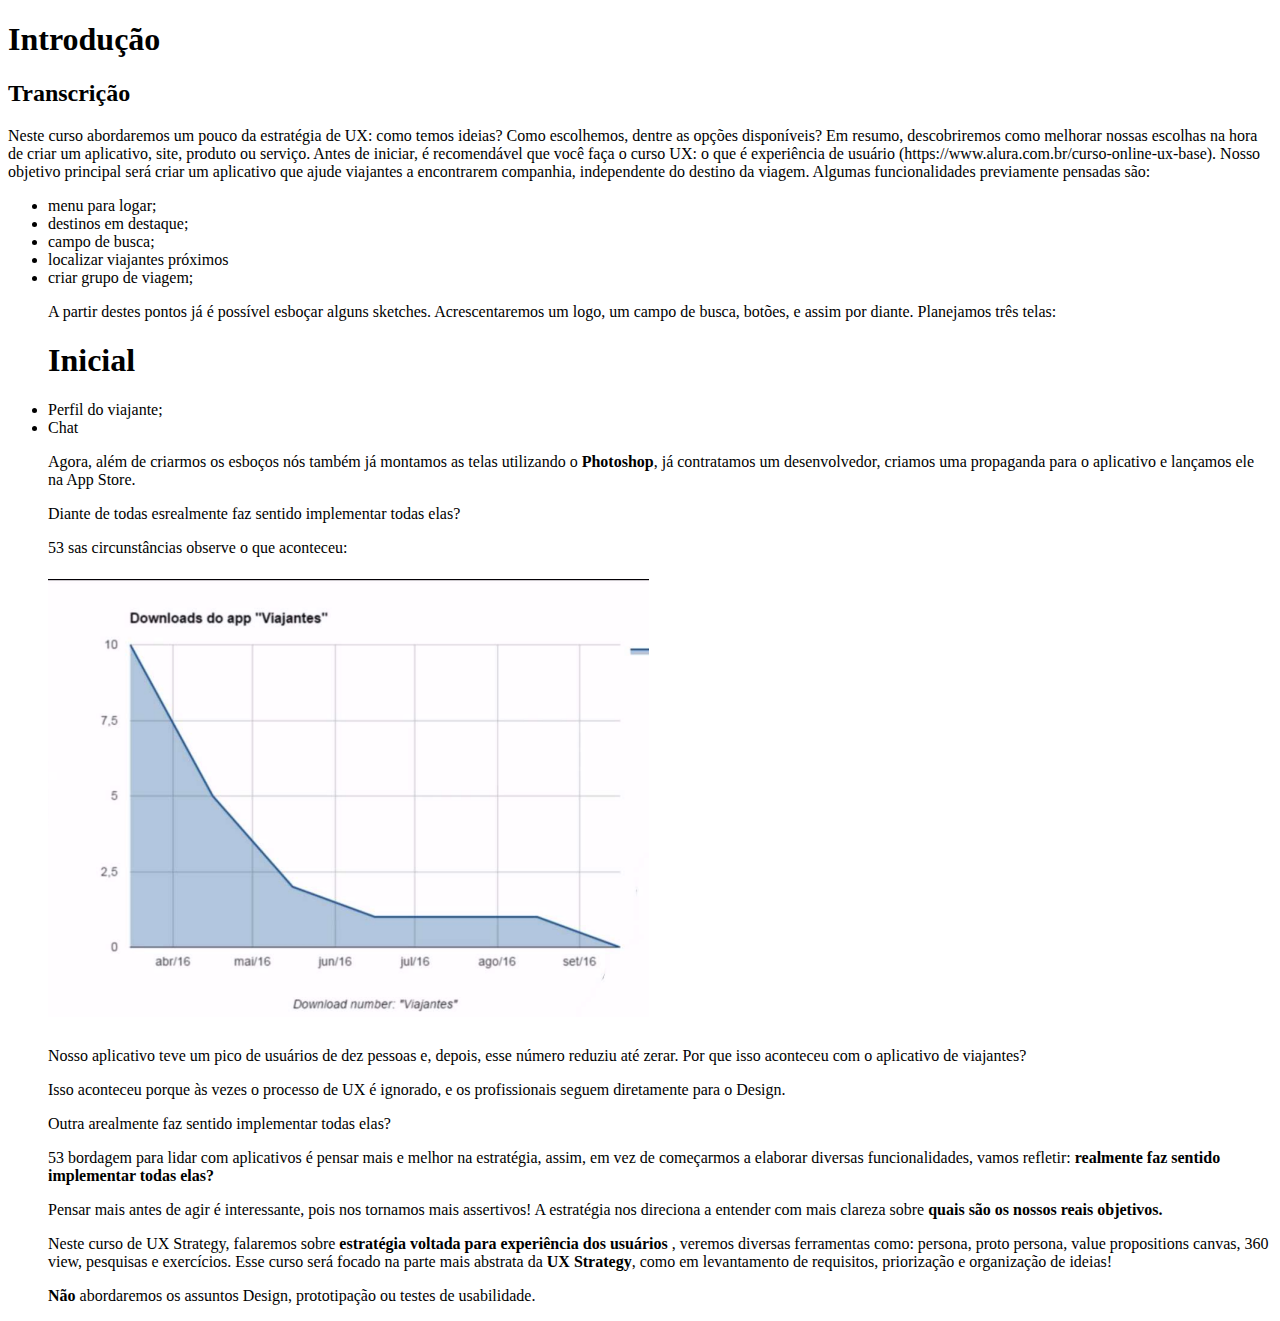
==== 22-05.html @ 88cf8002 "Rename 22-05 to 22-05.html" ====
<!DOCTYPE html>
<html>
<head>
<meta charset="UTF-8"/>
<title>trasncrição aula</title>
</head>
<body>
  
  <h1>Introdução</h1>
  
  <h2>Transcrição</h2>
  
  <p>Neste curso abordaremos um pouco da estratégia de UX: como temos ideias? 
Como escolhemos, dentre as opções disponíveis? Em resumo, descobriremos 
como melhorar nossas escolhas na hora de criar um aplicativo, site, produto ou 
serviço. Antes de iniciar, é recomendável que você faça o curso UX: o que é 
experiência de usuário (https://www.alura.com.br/curso-online-ux-base). 
Nosso objetivo principal será criar um aplicativo que ajude viajantes a 
encontrarem companhia, independente do destino da viagem. Algumas funcionalidades previamente pensadas são:</p>
<ul>
  <li>menu para logar; </li>
   <li>destinos em destaque; </li>
  <li>campo de busca; </li>
    <li>localizar viajantes próximos </li>
    <li>criar grupo de viagem; </li>
  
  <p>A partir destes pontos já é possível esboçar alguns sketches. Acrescentaremos 
um logo, um campo de busca, botões, e assim por diante. Planejamos três 
    telas:</p>
  <h1>Inicial</h1>
  <li>Perfil do viajante;</li>
<li>Chat</li>
  
  <p>Agora, além de criarmos os esboços nós também já montamos as telas 
utilizando o <b>Photoshop</b>, já contratamos um desenvolvedor, criamos uma 
    propaganda para o aplicativo e lançamos ele na App Store.</p>
  <p>Diante de todas esrealmente faz sentido implementar todas elas? </b> </p>
53
  sas circunstâncias observe o que aconteceu:</p>
<img src="Captura de tela_2023-05-16_07-49-35.png"
    align="center"/>
  
  
  
  <p>Nosso aplicativo teve um pico de usuários de dez pessoas e, depois, esse 
número reduziu até zerar. Por que isso aconteceu com o aplicativo de 
    viajantes?</p>
  
  <p>Isso aconteceu porque às vezes o processo de UX é ignorado, e os profissionais 
    seguem diretamente para o Design.</p>
  
  <p>Outra arealmente faz sentido implementar todas elas? </b> </p>
53
  bordagem para lidar com aplicativos é pensar mais e melhor na 
estratégia, assim, em vez de começarmos a elaborar diversas funcionalidades, 
    vamos refletir: <b>realmente faz sentido implementar todas elas? </b> </p>
  
  <p>Pensar mais antes de agir é interessante, pois nos tornamos mais assertivos! A 
estratégia nos direciona a entender com mais clareza sobre <b>quais são os nossos 
    reais objetivos.</b> </p>
  <p>Neste curso de UX Strategy, falaremos sobre <b> estratégia voltada para 
    experiência dos usuários </b>, veremos diversas ferramentas como: persona, proto persona, value propositions canvas, 360 view, pesquisas e exercícios. Esse 
    curso será focado na parte mais abstrata da <b>UX Strategy</b>, como em 
    levantamento de requisitos, priorização e organização de ideias!</p>
    <p> <b>Não</b> abordaremos os assuntos Design, prototipação ou testes de usabilidade. </p>


  
</body>
</html>
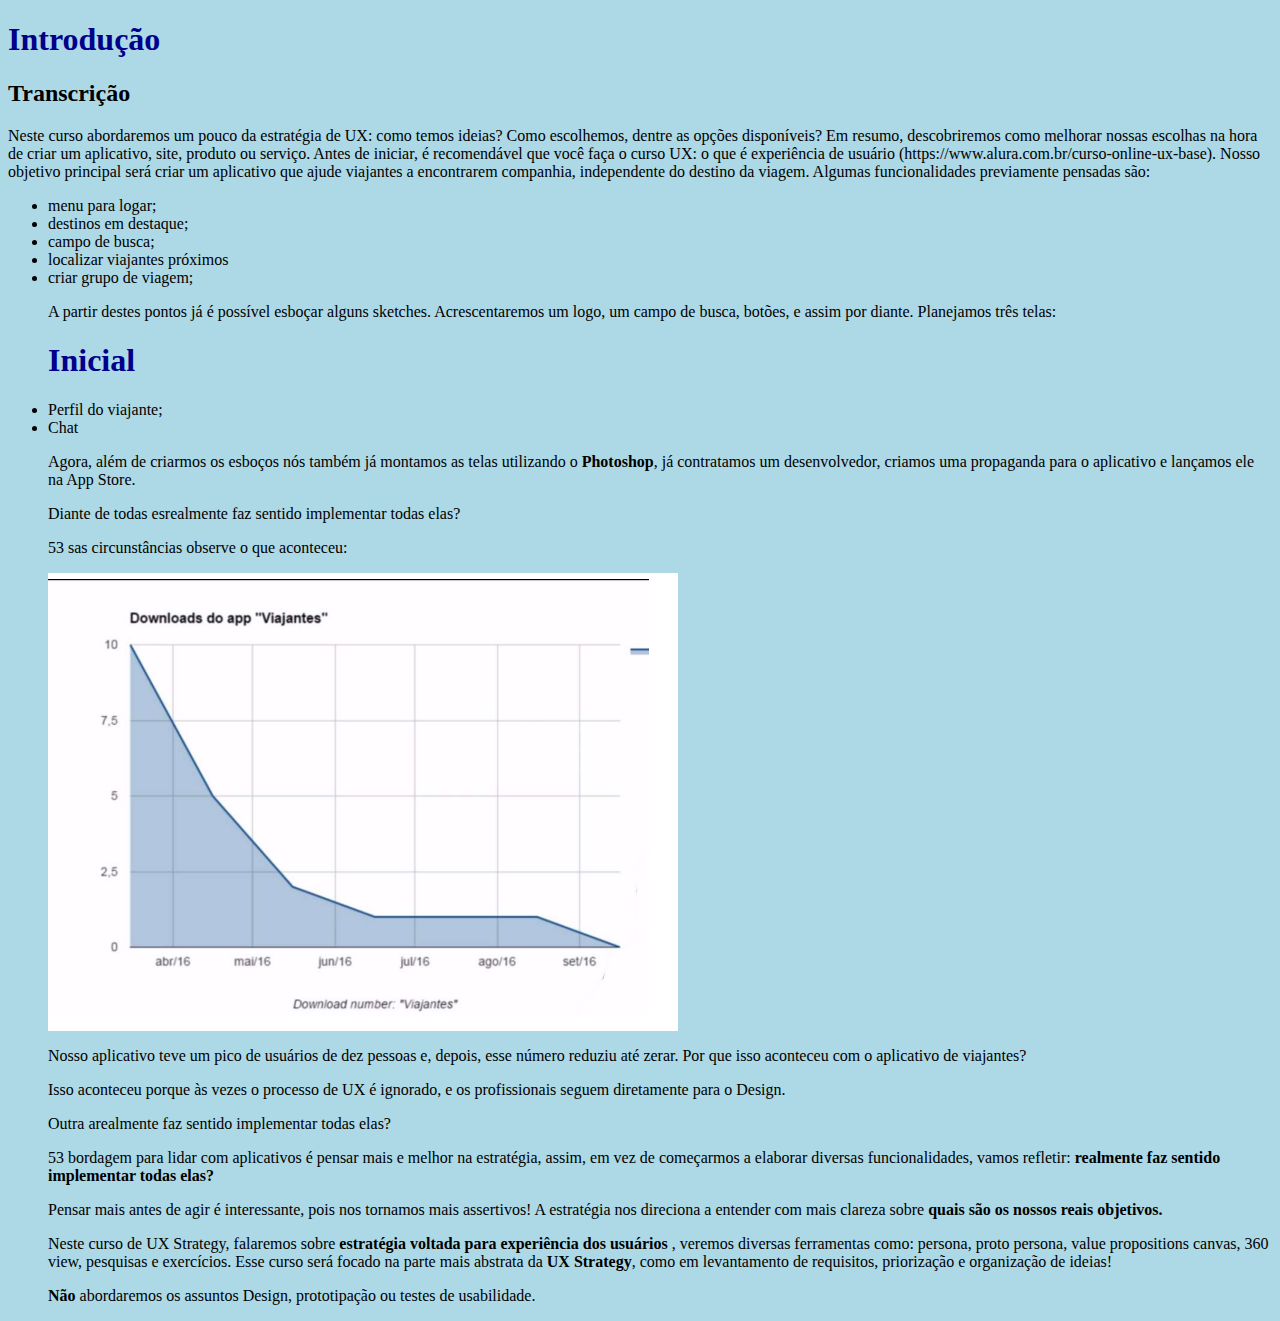
==== commit d6cf4d5e: "Update 22-05.html" ====
--- a/22-05.html
+++ b/22-05.html
@@ -1,8 +1,13 @@
 <!DOCTYPE html>
 <html>
 <head>
+  <meta name="viewport" content="width=device-width, initial-scale=1.0" />
+ <link rel="stylesheet" type="text/css" href="estilos.css" />
+
+  
 <meta charset="UTF-8"/>
-<title>trasncrição aula</title>
+<title>le trasncrição</title>
+  
 </head>
 <body>
   
--- a/estilos.css
+++ b/estilos.css
@@ -0,0 +1,13 @@
+
+body{
+  background-color:lightblue;
+}
+
+h1{
+  color:darkblue;
+}
+div{
+ width: 500px;
+ height: 500px;
+ }
+
